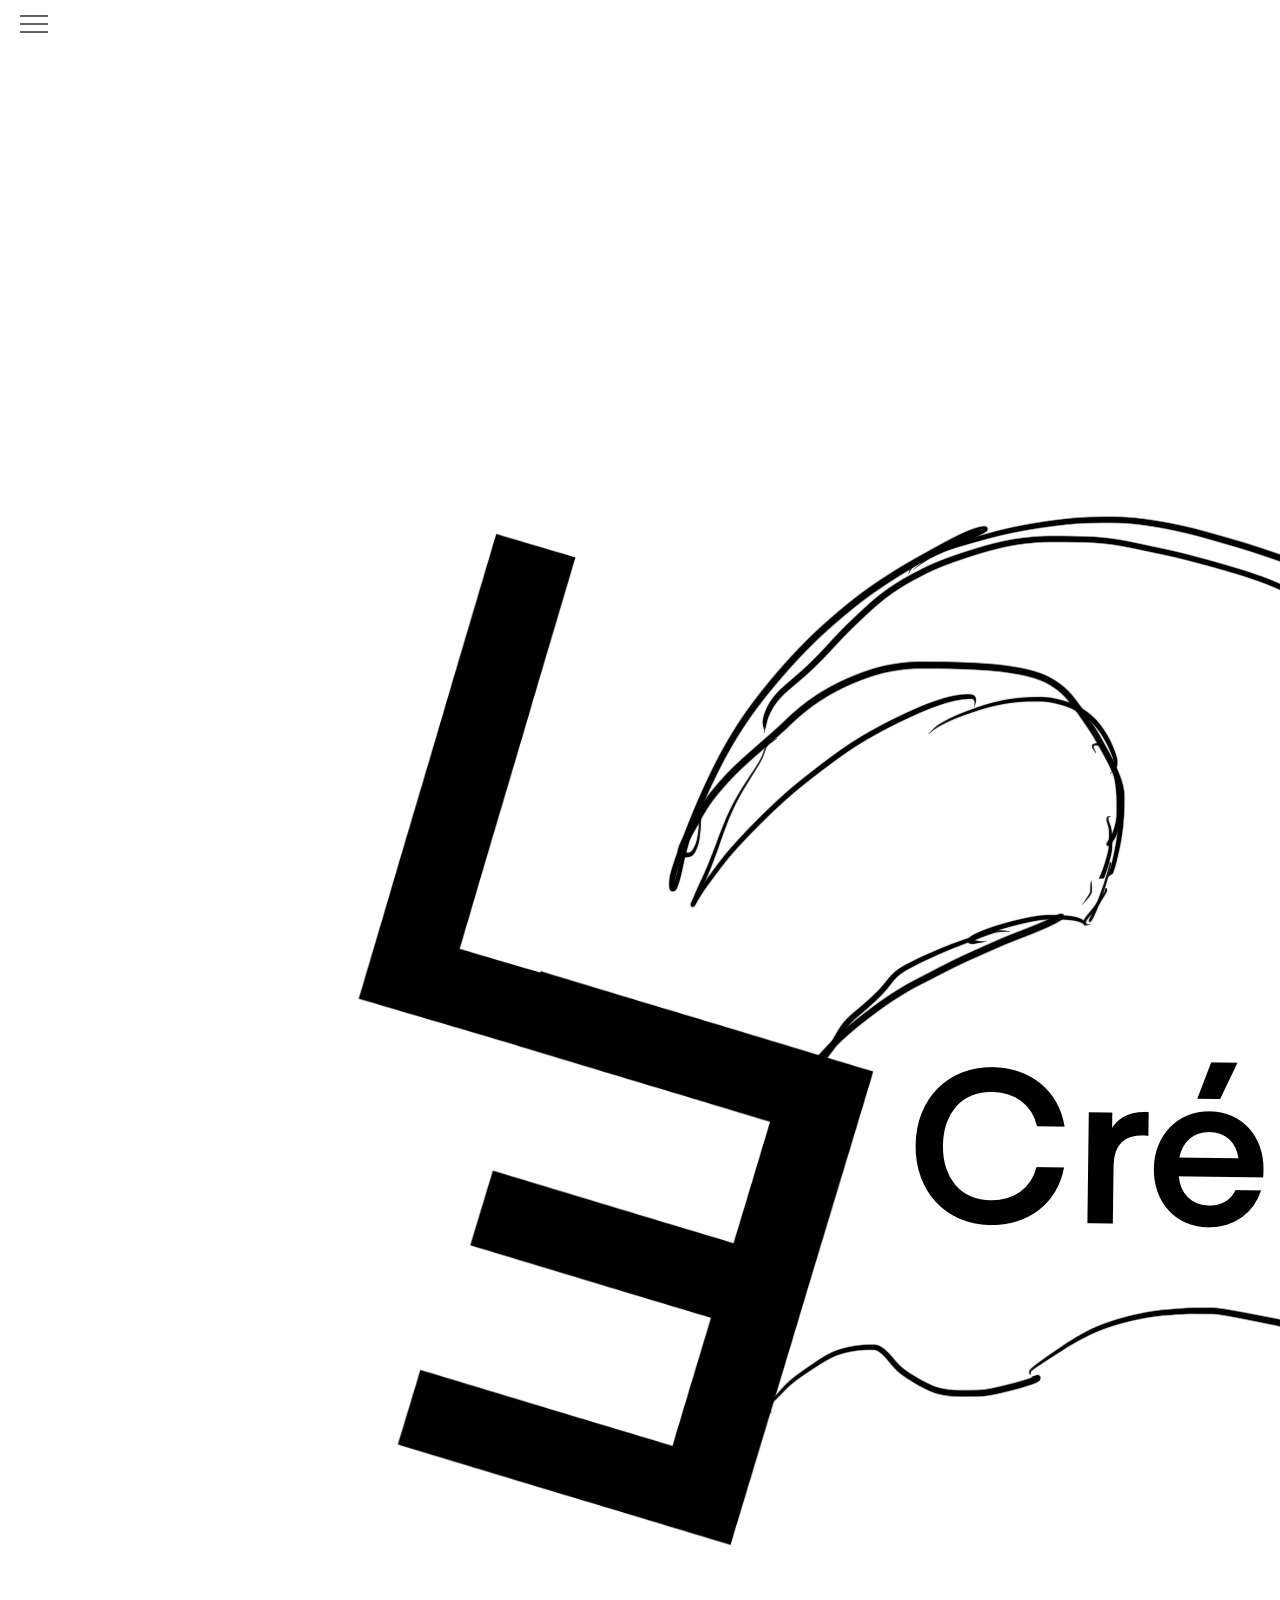
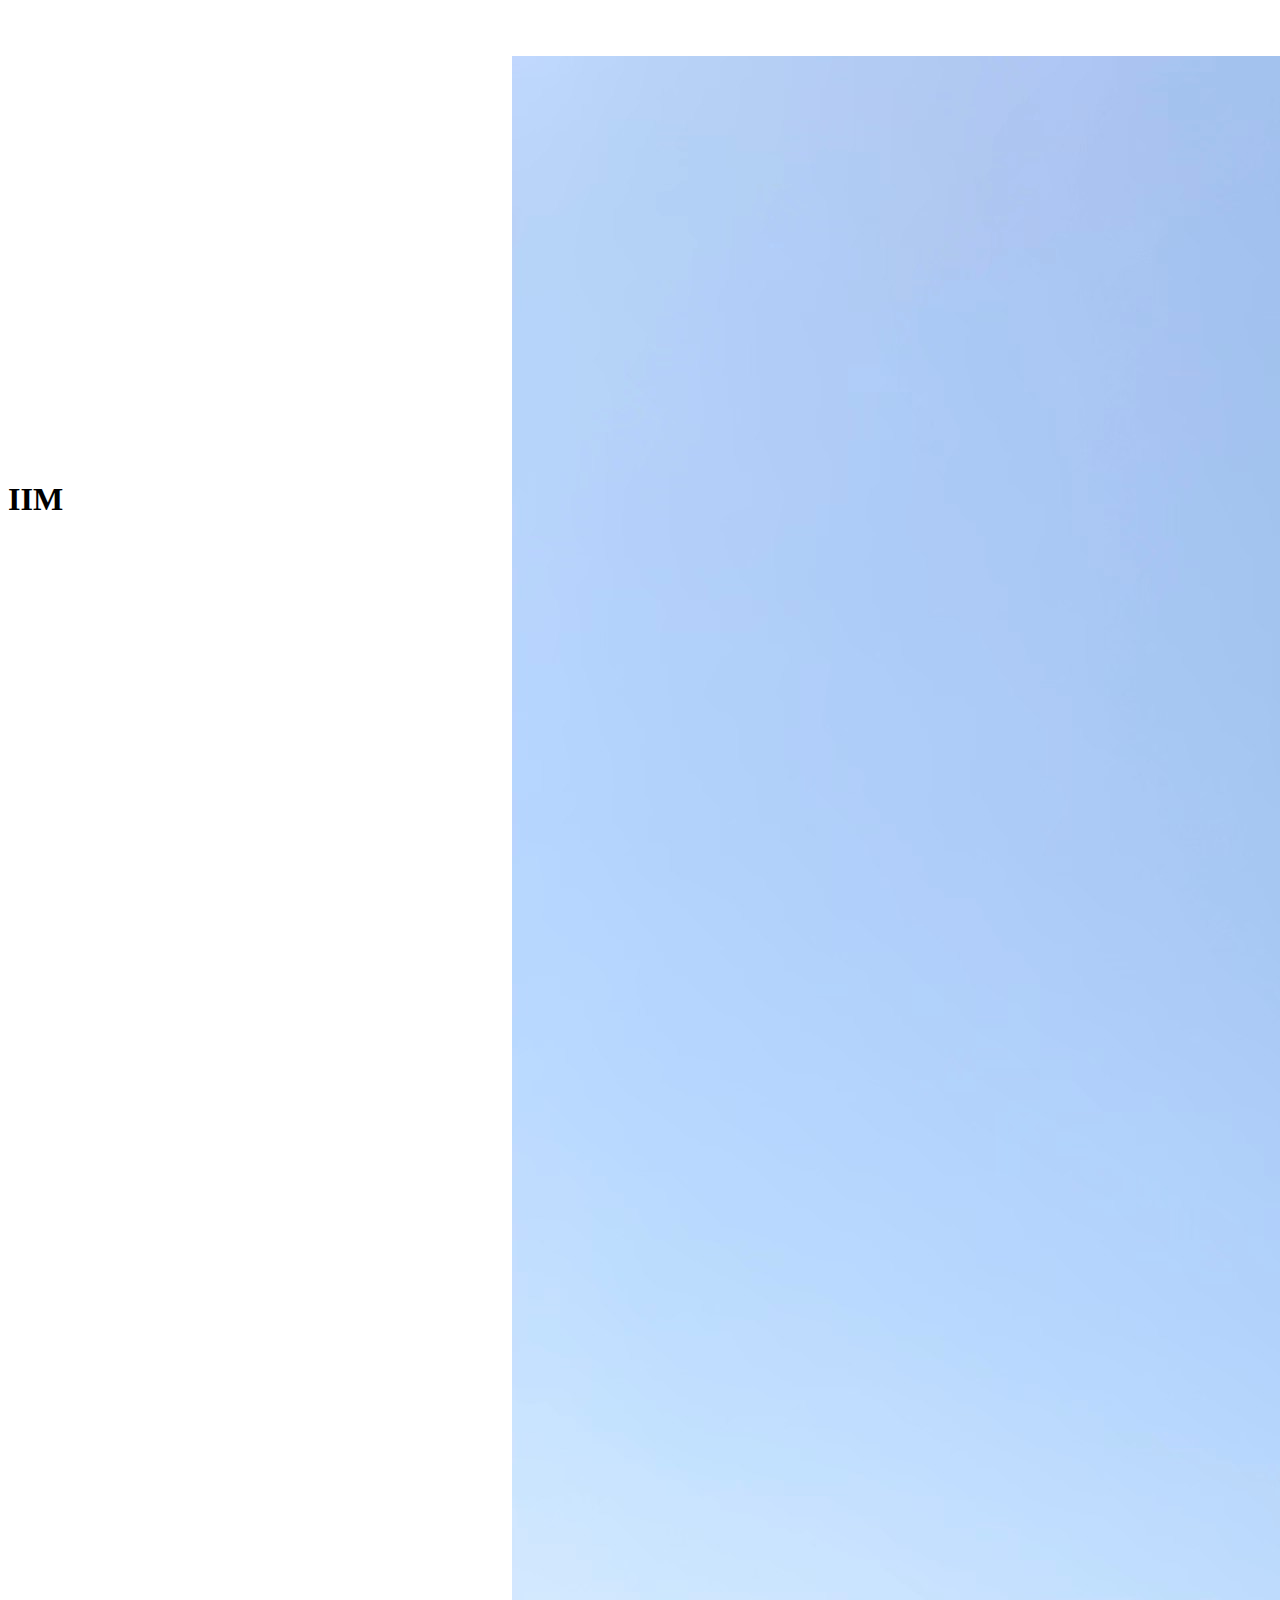
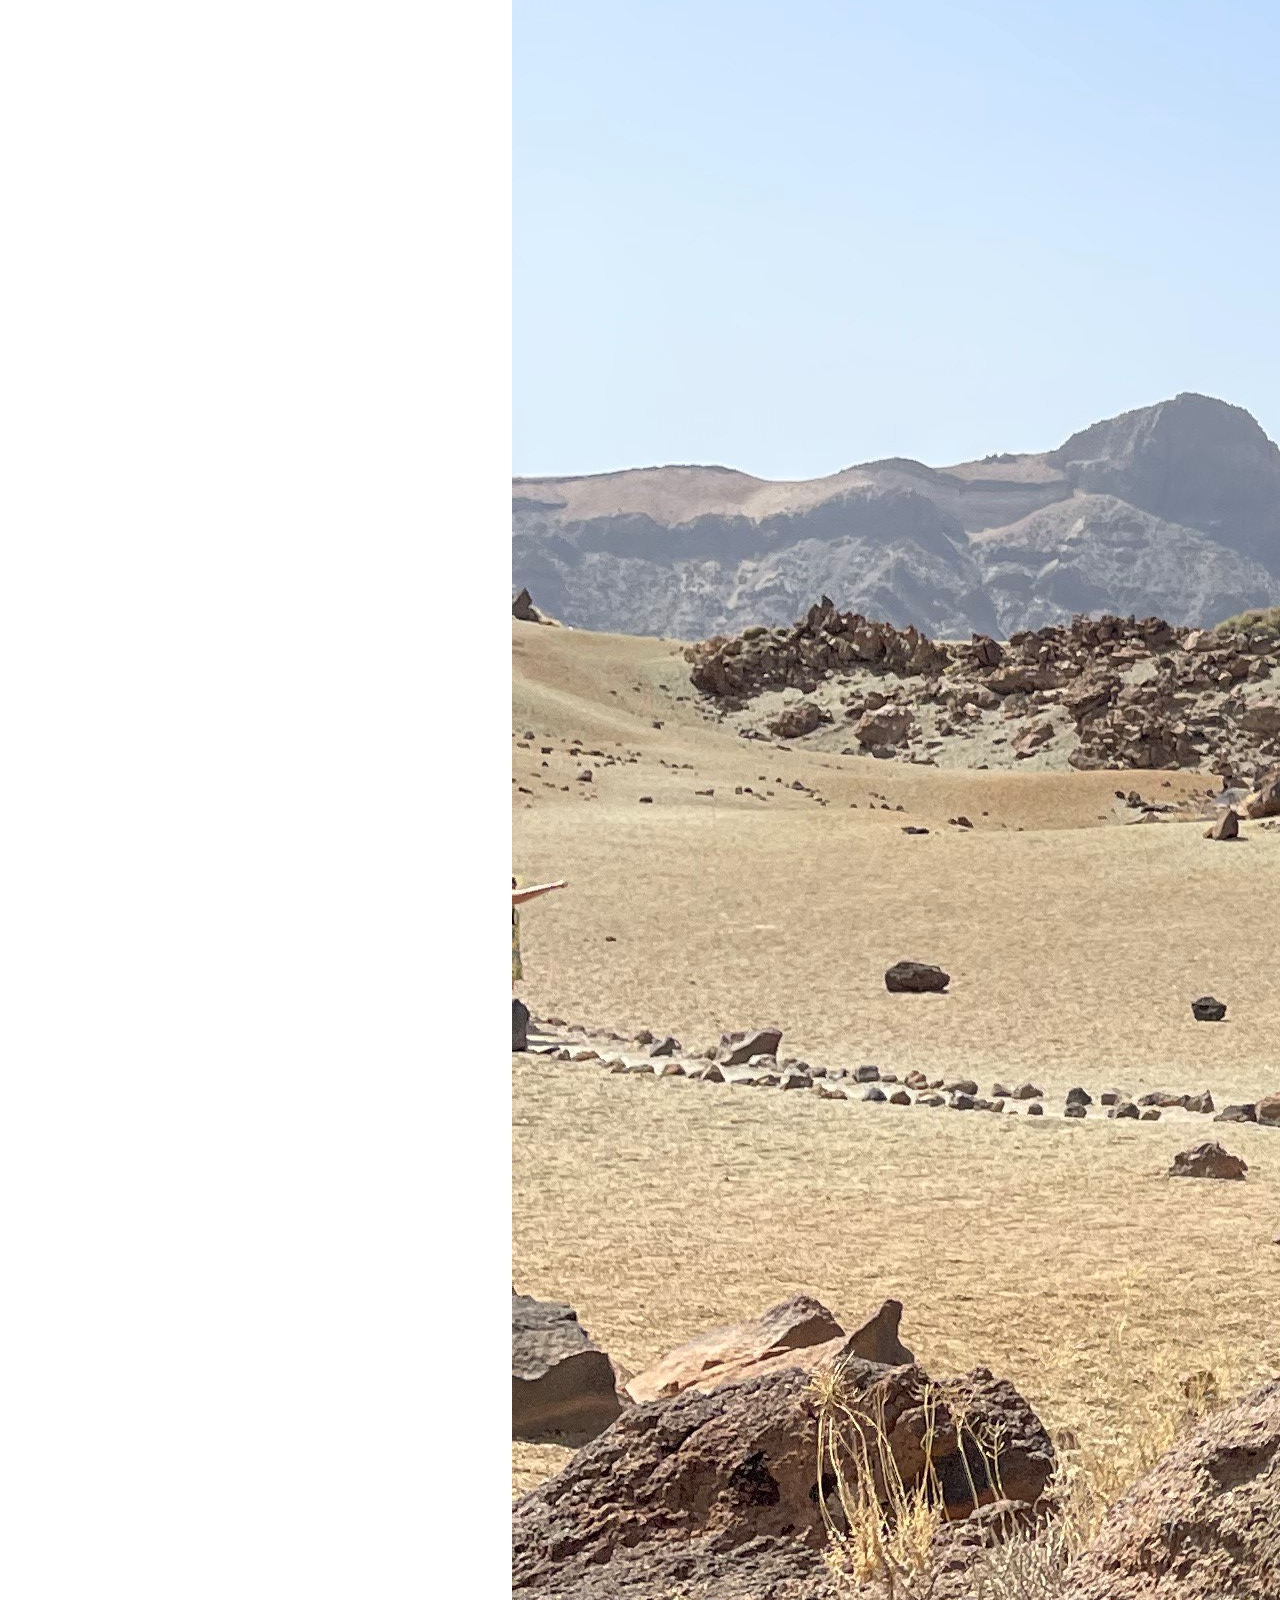
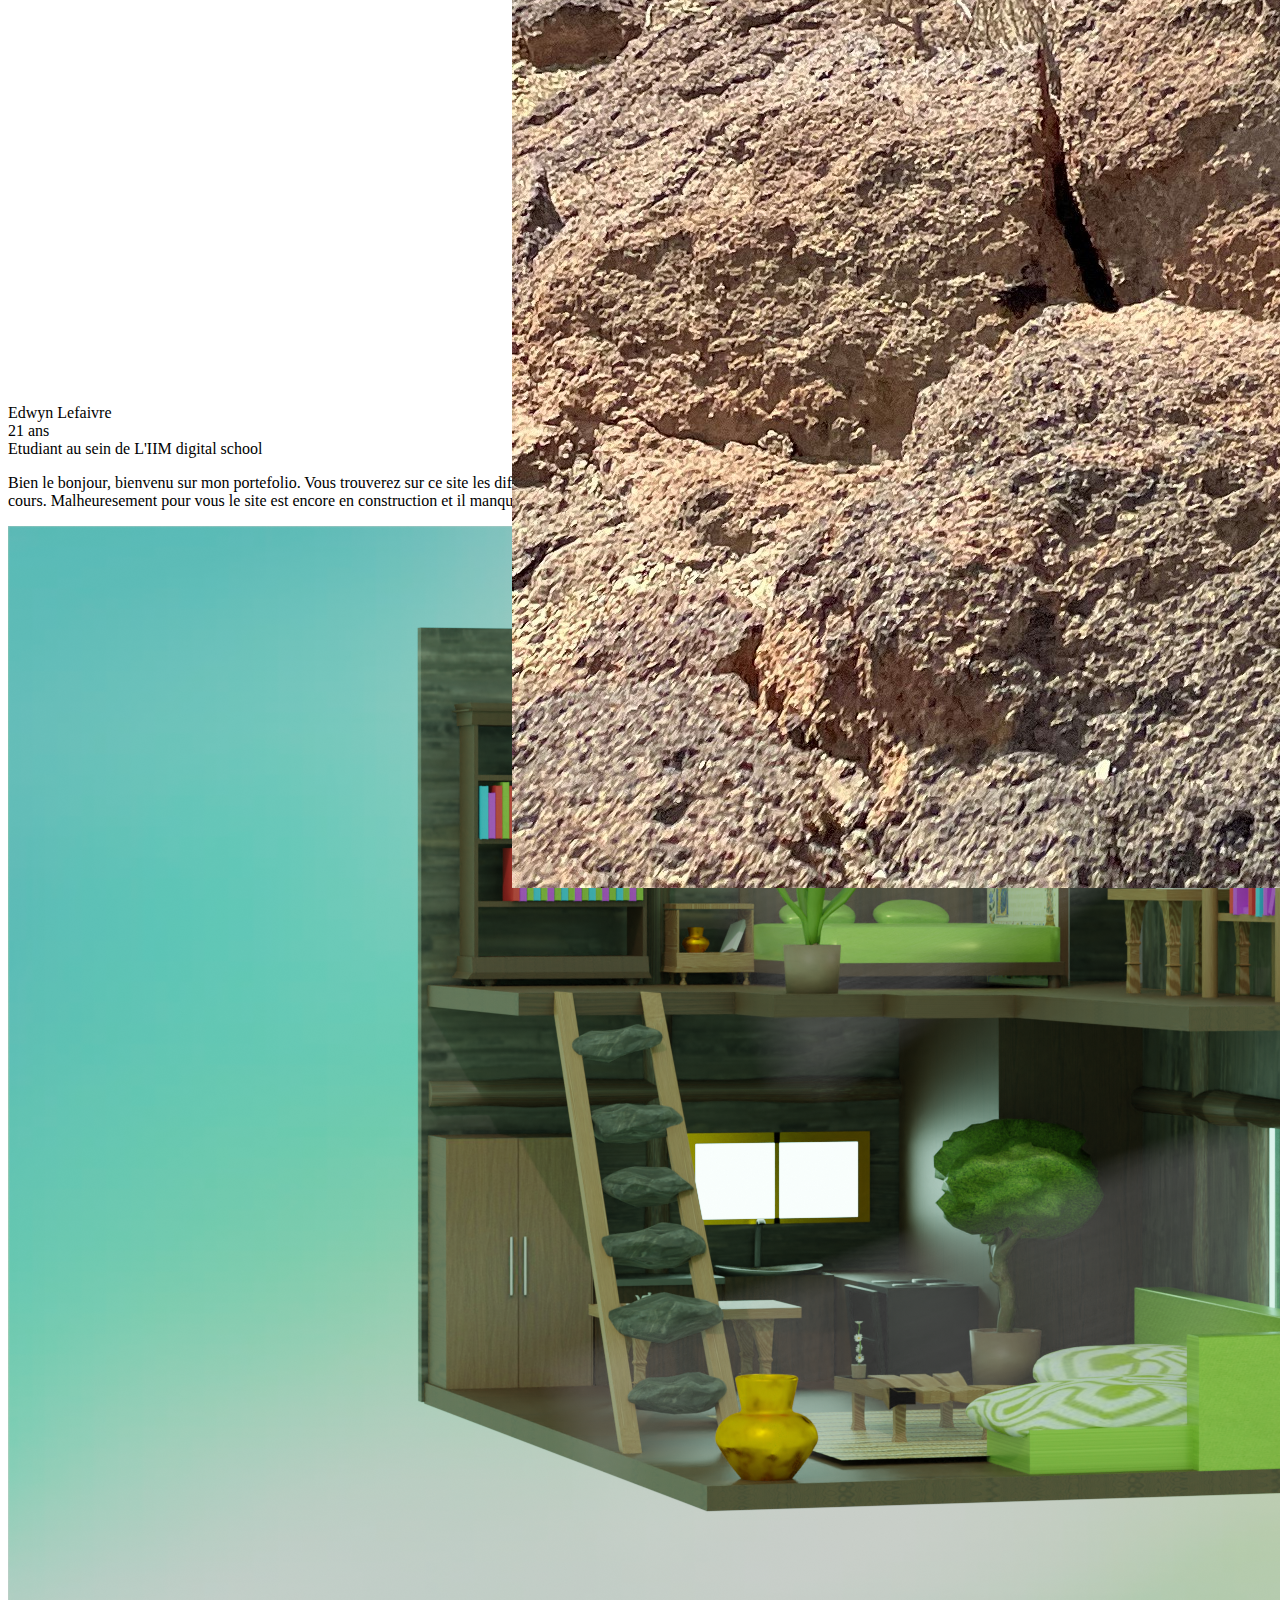
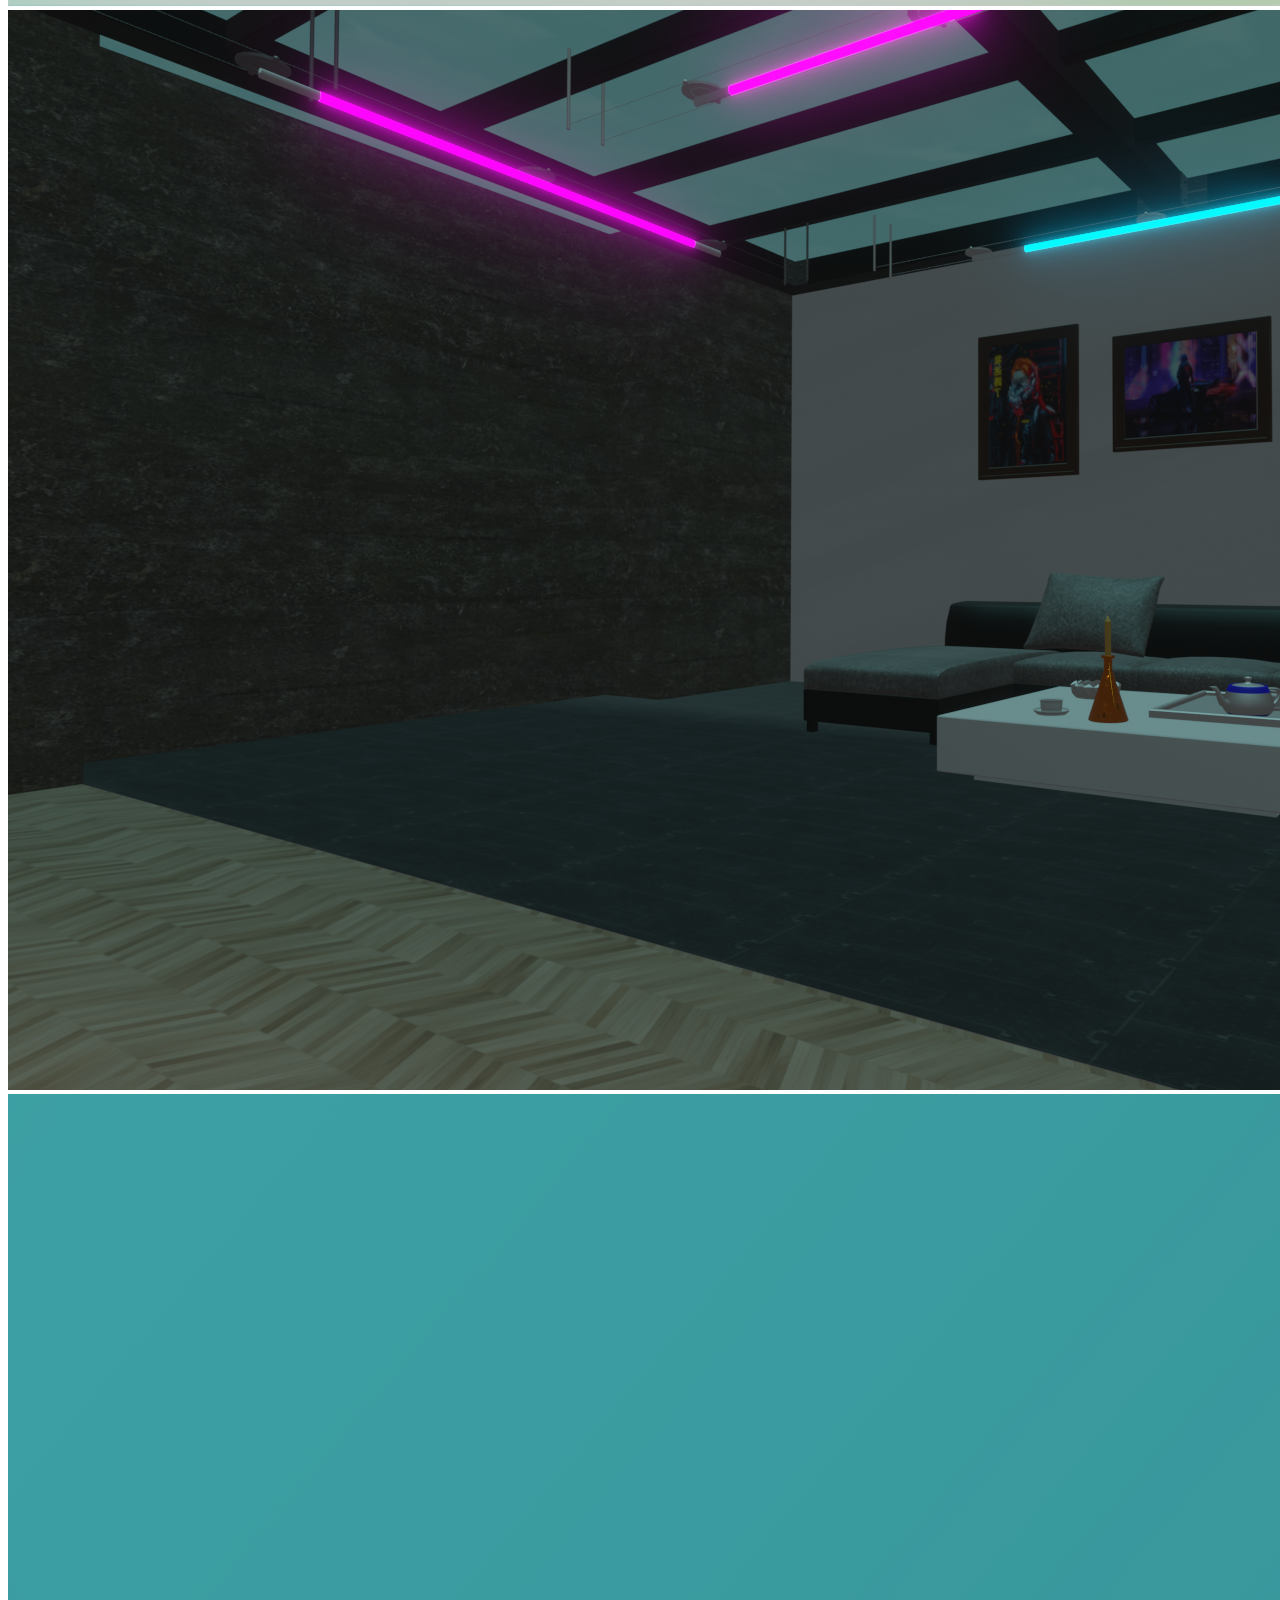
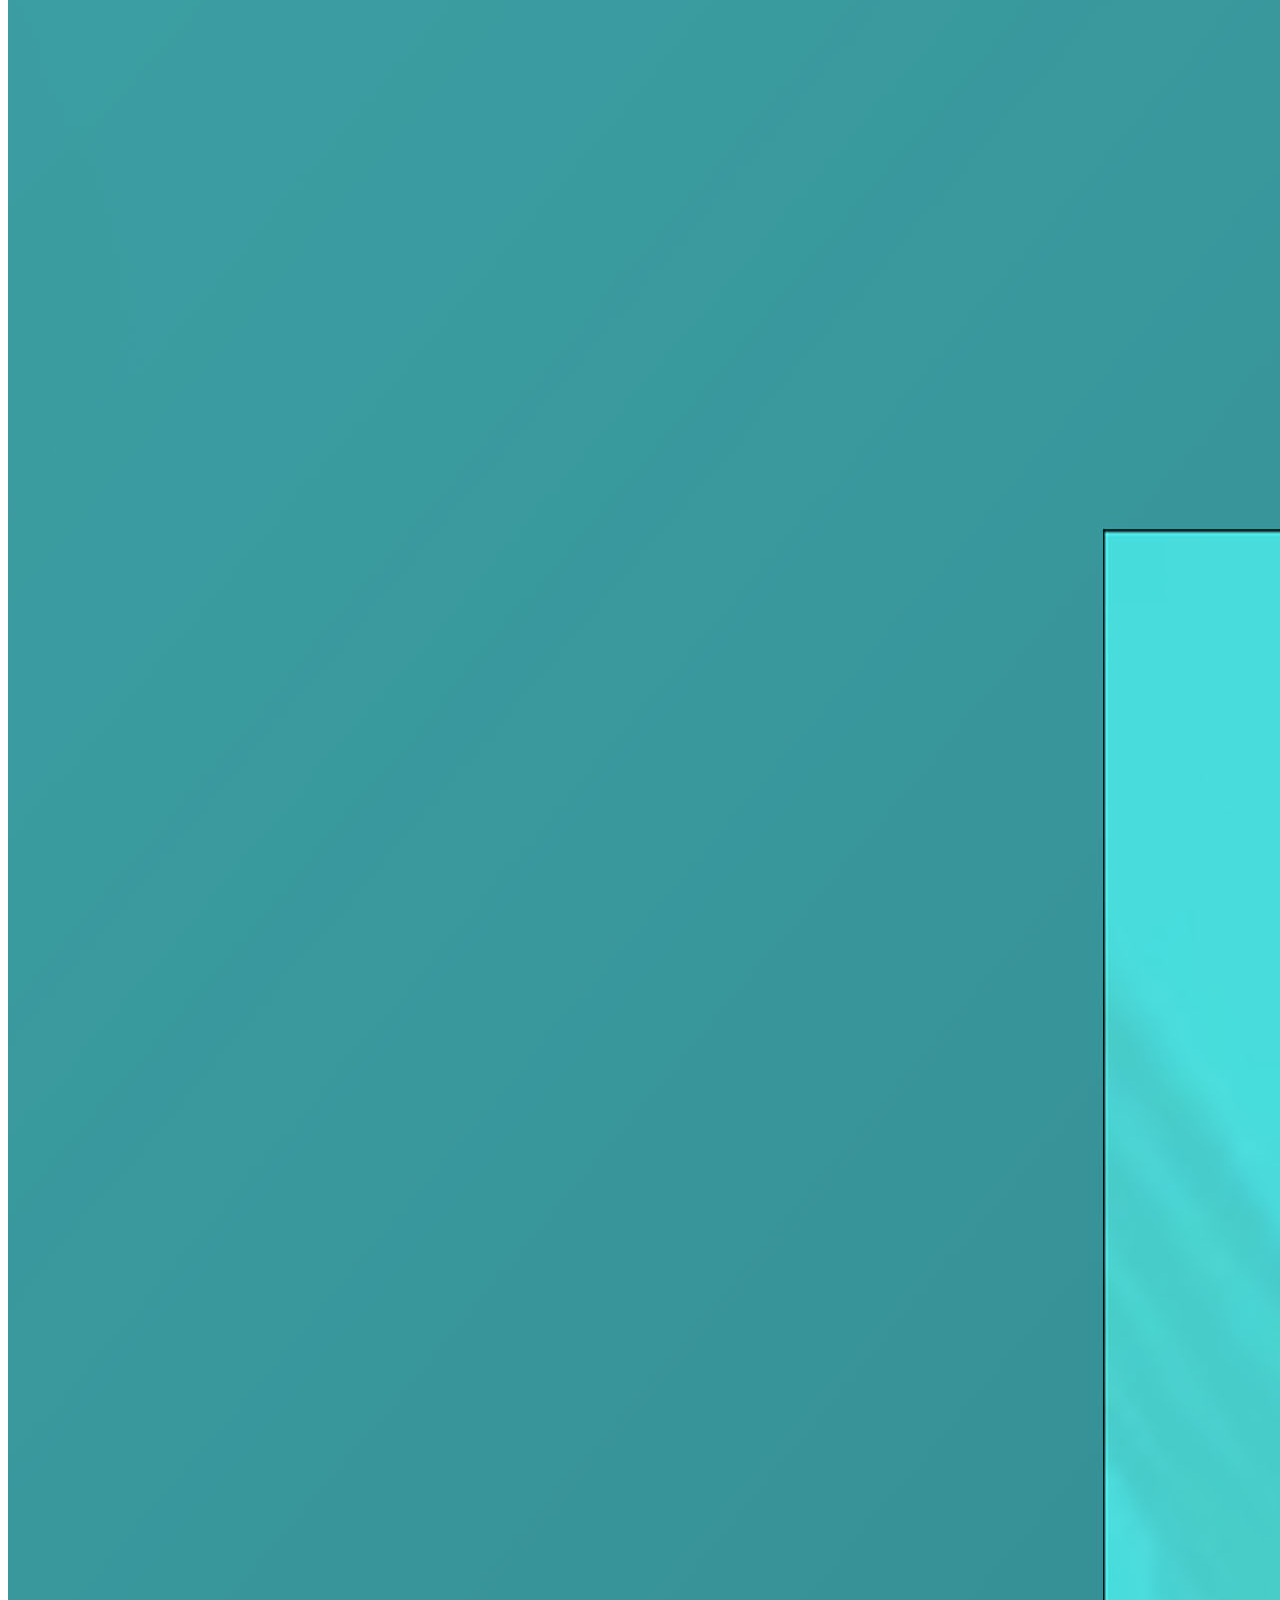
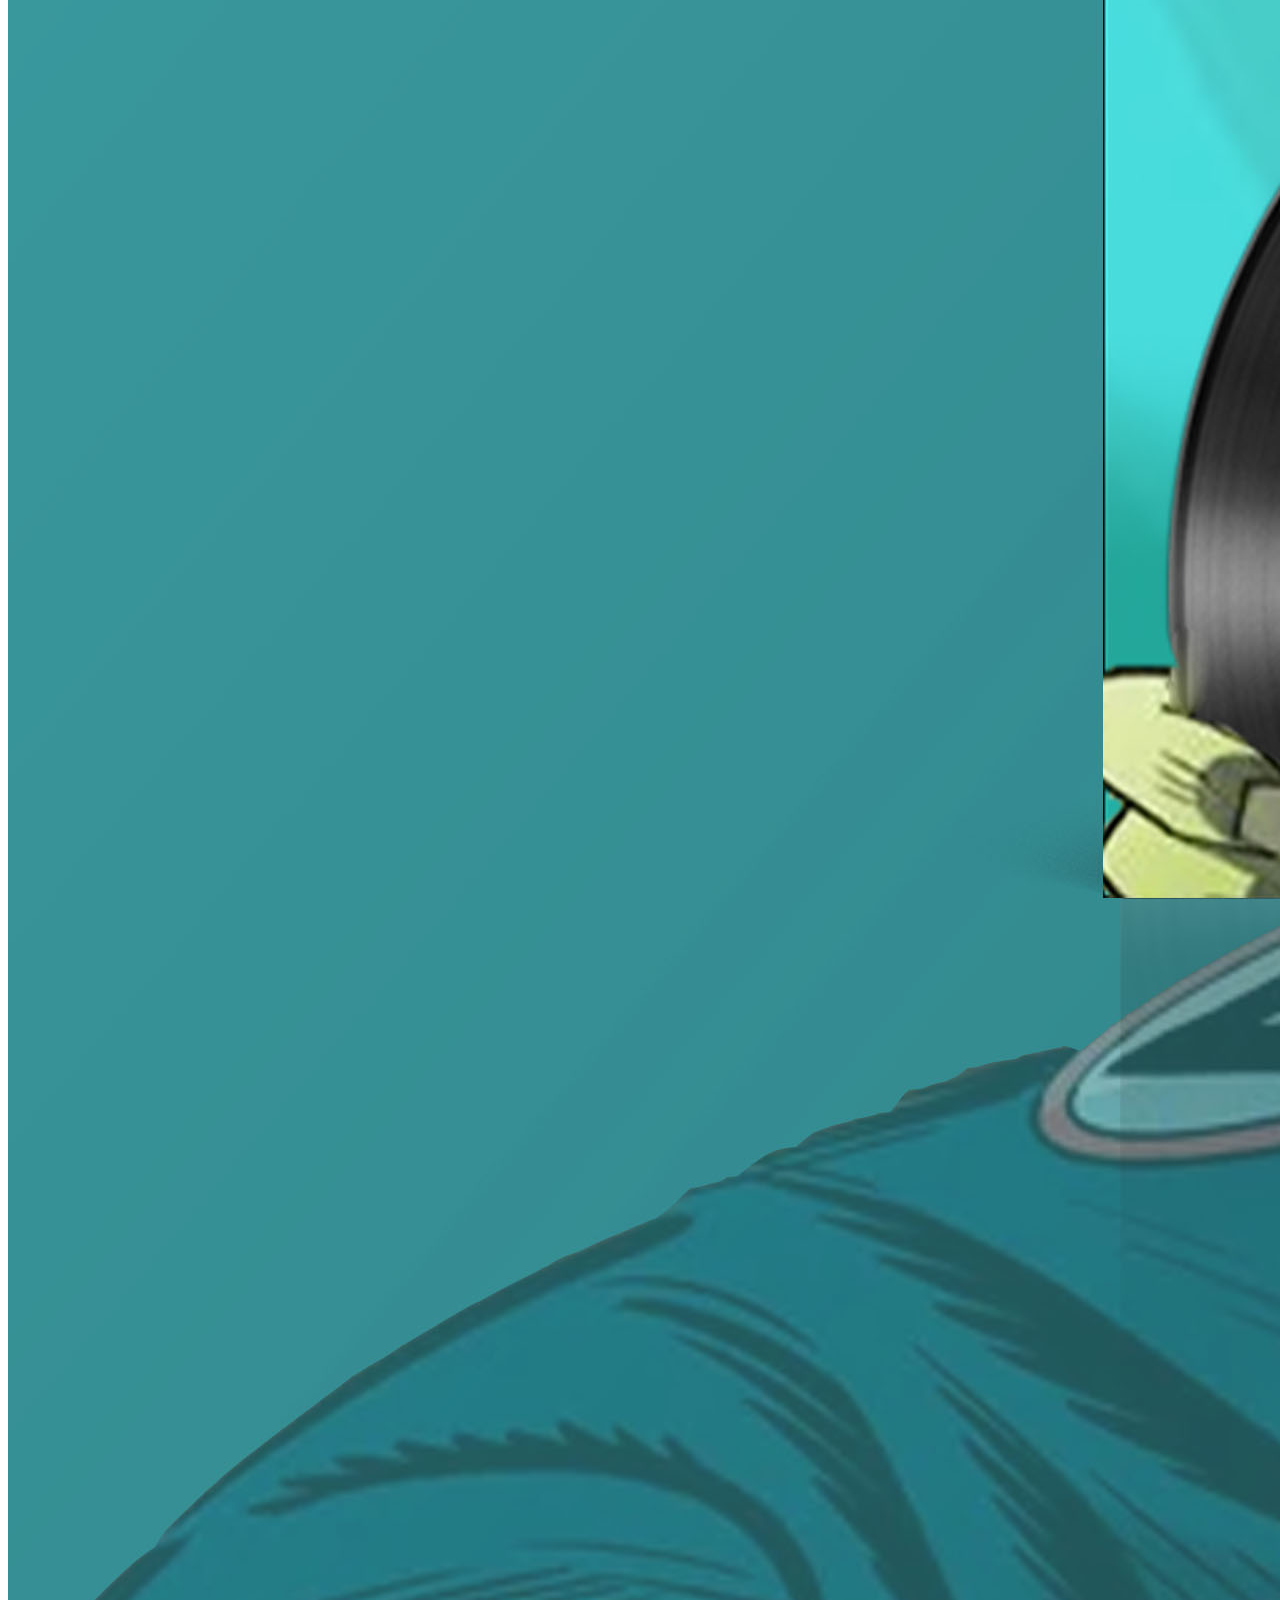
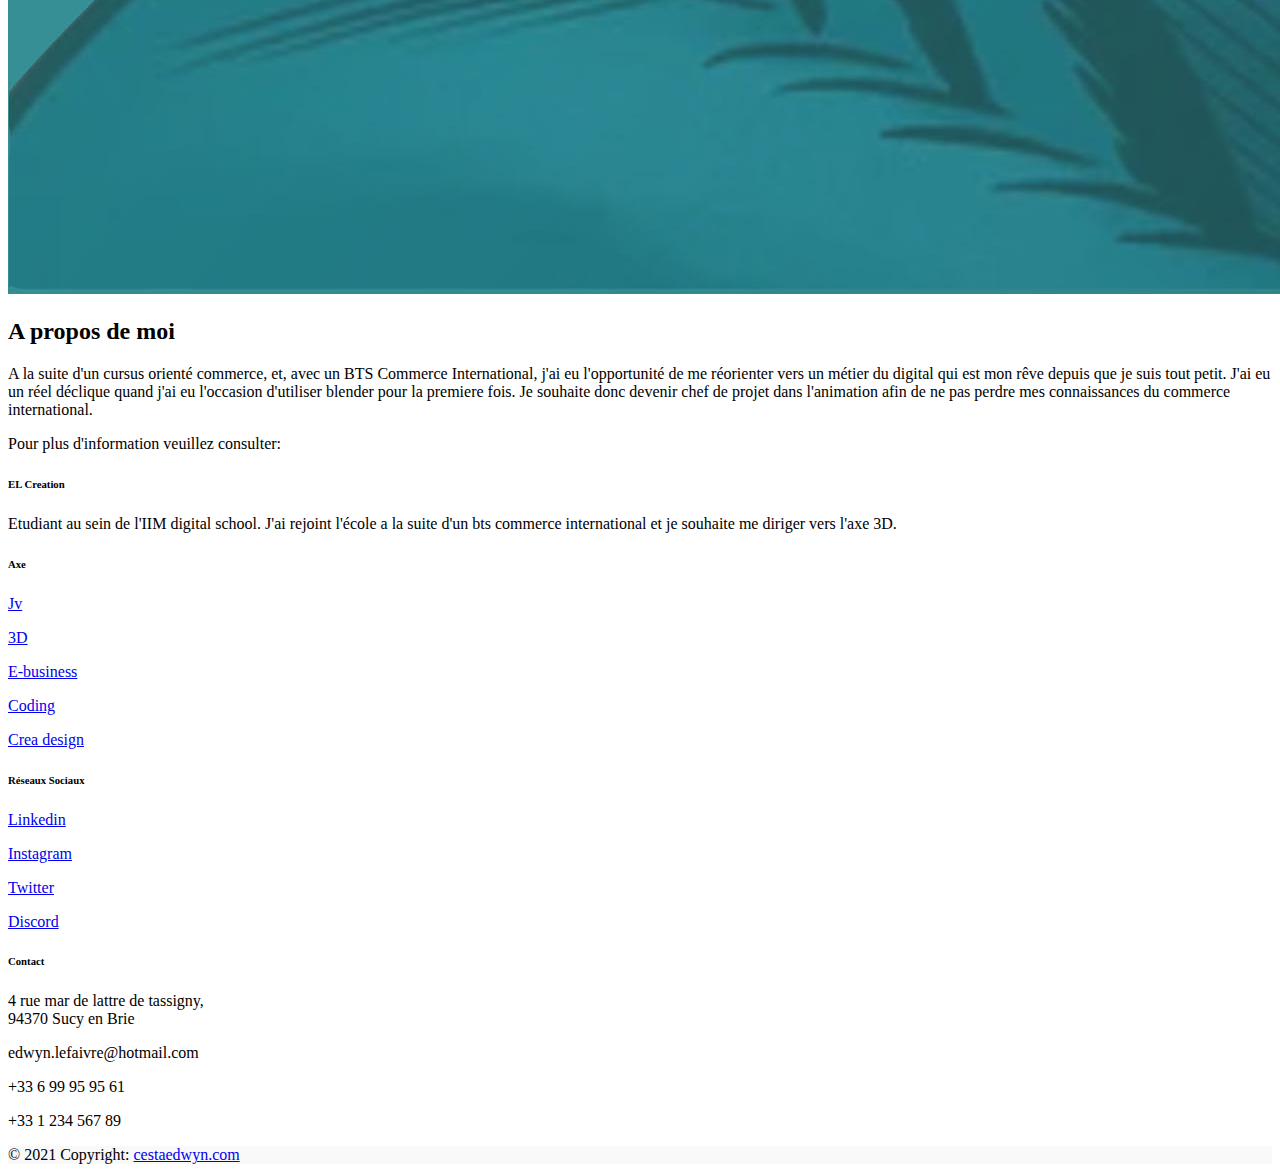
==== index.html @ ac15bb0b "Add files via upload" ====
<!DOCTYPE html>
<html lang="fr">
<head>
    <meta charset="UTF-8">
    <meta http-equiv="X-UA-Compatible" content="IE=edge">
    <meta name="viewport" content="width=device-width, initial-scale=1.0">
    <title>Acceuil</title>
    <!-- CSS only -->
    <link href="https://cdn.jsdelivr.net/npm/bootstrap@5.2.2/dist/css/bootstrap.min.css" rel="stylesheet" integrity="sha384-Zenh87qX5JnK2Jl0vWa8Ck2rdkQ2Bzep5IDxbcnCeuOxjzrPF/et3URy9Bv1WTRi" crossorigin="anonymous">
    <link rel="stylesheet" href="style.css">

</head>
<body>
    <header class="entete">
        <img src="Component/image/logoentreprise.png" alt="" id="logoentreprise">
        <h1 class="maintitle"> IIM </h1>
    </header>
    <main>
      <input id="menu__toggle" type="checkbox" />
      <label class="menu__btn" for="menu__toggle">
        <span></span>
      </label>

     <ul class="menu__box">
        <li><a class="menu__item" href="index.html">Acceuil</a></li>
        <li><a class="menu__item" href="AxeJV.html">Jv</a></li>
        <li><a class="menu__item" href="Axe3D.html">3D</a></li>
        <li><a class="menu__item" href="Axee-business.html">E-business</a></li>
        <li><a class="menu__item" href="axecdi.html">Coding digital inovation</a></li>
        <li><a class="menu__item" href="AxeCD.html">Crea design</a></li>
      </ul>
  
          <nav class="presentation">
            <img src="Component/image/photoprofile.jpg" alt="" style="transform: rotate(90deg);" id="photodeprofil">
            <p class="paratype1">Edwyn Lefaivre <br> 21 ans <br> Etudiant au sein de L'IIM digital school </p>
        </nav>
        <nav>
          <p class="presentationunn">Bien le bonjour, bienvenu sur mon portefolio. Vous trouverez sur ce site les différents projets que j'ai pu effectuer qu'il soit directement en lien avec ma formation ou encore des projets personnel en cours. Malheuresement pour vous le site est encore en construction et il manque problablement les liens pour les axes... </p>
        </nav>

        <nav class="carrousel">
          <div id="carouselExampleSlidesOnly" class="carousel slide" data-bs-ride="carousel">
            <div class="carousel-inner">
              <div class="carousel-item active">
                <img src="Component/image/dioramafini.png" class="d-block w-100" alt="">
              </div>
              <div class="carousel-item">
                <img src="Component/image/Architecturefinito3.png" class="d-block w-100" alt="">
              </div>
              <div class="carousel-item">
                <img src="Component/image/VinylRecordGorillaz.jpg" class="d-block w-100" alt="">
              </div>
            </div>
          </div>
        </nav>
        <h2>A propos de moi</h2>
        <nav>
          <p class="presentationun"> A la suite d'un cursus orienté commerce, et, avec un BTS Commerce International, j'ai eu l'opportunité de me réorienter vers un métier du digital qui est mon rêve depuis que je suis tout petit. J'ai eu un réel déclique quand j'ai eu l'occasion d'utiliser blender pour la premiere fois. Je souhaite donc devenir chef de projet dans l'animation afin de ne pas perdre mes connaissances du commerce international. </p>
        </nav>
    </main>

<footer>
  <section class="d-flex justify-content-center justify-content-lg-between p-4 border-bottom">
    <!-- Left -->
    <div class="me-5 d-none d-lg-block">
      <span>Pour plus d'information veuillez consulter:</span>
    </div>
    <!-- Left -->

    <!-- Right -->
    <div>
      <a href="#" class="me-4 link-secondary">
        <i class="fab fa-facebook-f"></i>
      </a>
      <a href="#" class="me-4 link-secondary">
        <i class="fab fa-twitter"></i>
      </a>
      <a href="#" class="me-4 link-secondary">
        <i class="fab fa-google"></i>
      </a>
      <a href="#" class="me-4 link-secondary">
        <i class="fab fa-instagram"></i>
      </a>
      <a href="#" class="me-4 link-secondary">
        <i class="fab fa-linkedin"></i>
      </a>
      <a href="#" class="me-4 link-secondary">
        <i class="fab fa-github"></i>
      </a>
    </div>
    <!-- Right -->
  </section>
  <!-- Section: Social media -->

  <!-- Section: Links  -->
  <section>
    <div class="container text-center text-md-start mt-5">
      <!-- Grid row -->
      <div class="row mt-3">
        <!-- Grid column -->
        <div class="col-md-3 col-lg-4 col-xl-3 mx-auto mb-4">
          <!-- Content -->
          <h6 class="text-uppercase fw-bold mb-4">
            <i class="fas fa-gem me-3 text-secondary"></i>EL Creation</h6>
          <p>
            Etudiant au sein de l'IIM digital school. J'ai rejoint l'école a la suite d'un bts commerce international et je souhaite me diriger vers l'axe 3D.
          </p>
        </div>
        <!-- Grid column -->

        <!-- Grid column -->
        <div class="col-md-2 col-lg-2 col-xl-2 mx-auto mb-4">
          <!-- Links -->
          <h6 class="text-uppercase fw-bold mb-4">
            Axe
          </h6>
          <p>
            <a href="AxeJV.html" class="text-reset">Jv</a>
          </p>
          <p>
            <a href="Axe3D.html" class="text-reset">3D</a>
          </p>
          <p>
            <a href="Axee-business.html" class="text-reset">E-business</a>
          </p>
          <p>
            <a href="axecdi.html" class="text-reset">Coding </a>
          </p>
          <p>
            <a href="AxeCD.html" class="text-reset">Crea design</a>
          </p>
        </div>
        <!-- Grid column -->

        <!-- Grid column -->
        <div class="col-md-3 col-lg-2 col-xl-2 mx-auto mb-4">
          <!-- Links -->
          <h6 class="text-uppercase fw-bold mb-4">
          Réseaux Sociaux
          </h6>
          <p>
            <a href="#!" class="text-reset">Linkedin</a>
          </p>
          <p>
            <a href="#!" class="text-reset">Instagram</a>
          </p>
          <p>
            <a href="#!" class="text-reset">Twitter</a>
          </p>
          <p>
            <a href="#!" class="text-reset">Discord</a>
          </p>
        </div>
        <!-- Grid column -->

        <!-- Grid column -->
        <div class="col-md-4 col-lg-3 col-xl-3 mx-auto mb-md-0 mb-4">
          <!-- Links -->
          <h6 class="text-uppercase fw-bold mb-4">Contact</h6>
          <p class="adresse"><i class="fas fa-home me-3 text-secondary"></i>4 rue mar de lattre de tassigny,<br>94370 Sucy en Brie</p>
          <p>
            <i class="fas fa-envelope me-3 text-secondary"></i>
            edwyn.lefaivre@hotmail.com
          </p>
          <p><i class="fas fa-phone me-3 text-secondary"></i> +33 6 99 95 95 61</p>
          <p><i class="fas fa-print me-3 text-secondary"></i> +33 1 234 567 89</p>
        </div>
        <!-- Grid column -->
      </div>
      <!-- Grid row -->
    </div>
  </section>
  <!-- Section: Links  -->

  <!-- Copyright -->
  <div class="text-center p-4" style="background-color: rgba(0, 0, 0, 0.025);">
    © 2021 Copyright:
    <a class="text-reset fw-bold" href="https://c'estaedwynlefaivrepastouche.com/">cestaedwyn.com</a>
  </div>
</footer>

    <!-- JavaScript Bundle with Popper -->
<script src="https://cdn.jsdelivr.net/npm/bootstrap@5.2.2/dist/js/bootstrap.bundle.min.js" integrity="sha384-OERcA2EqjJCMA+/3y+gxIOqMEjwtxJY7qPCqsdltbNJuaOe923+mo//f6V8Qbsw3" crossorigin="anonymous"></script>
</body>
</html>
---- style.css ----
@import url('Component/Mainpage.css');
@import url('Component/navbar.css');
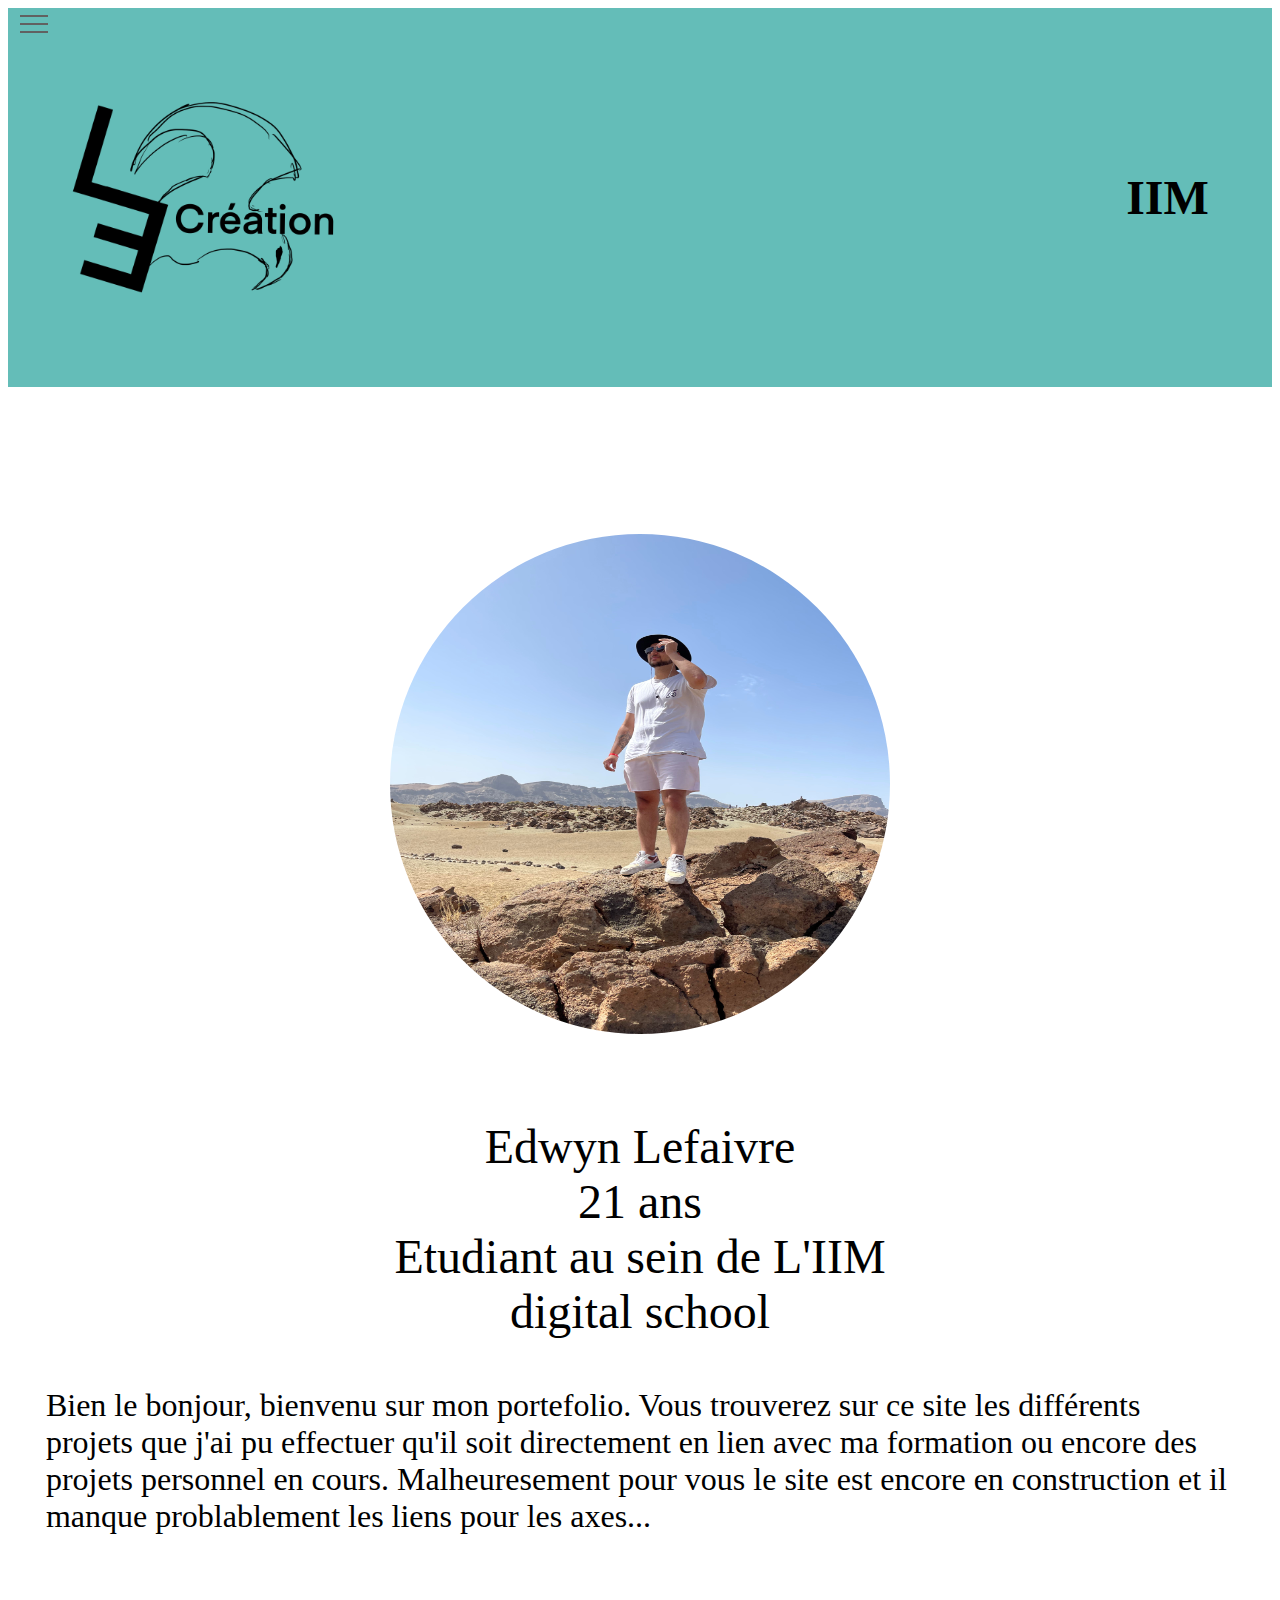
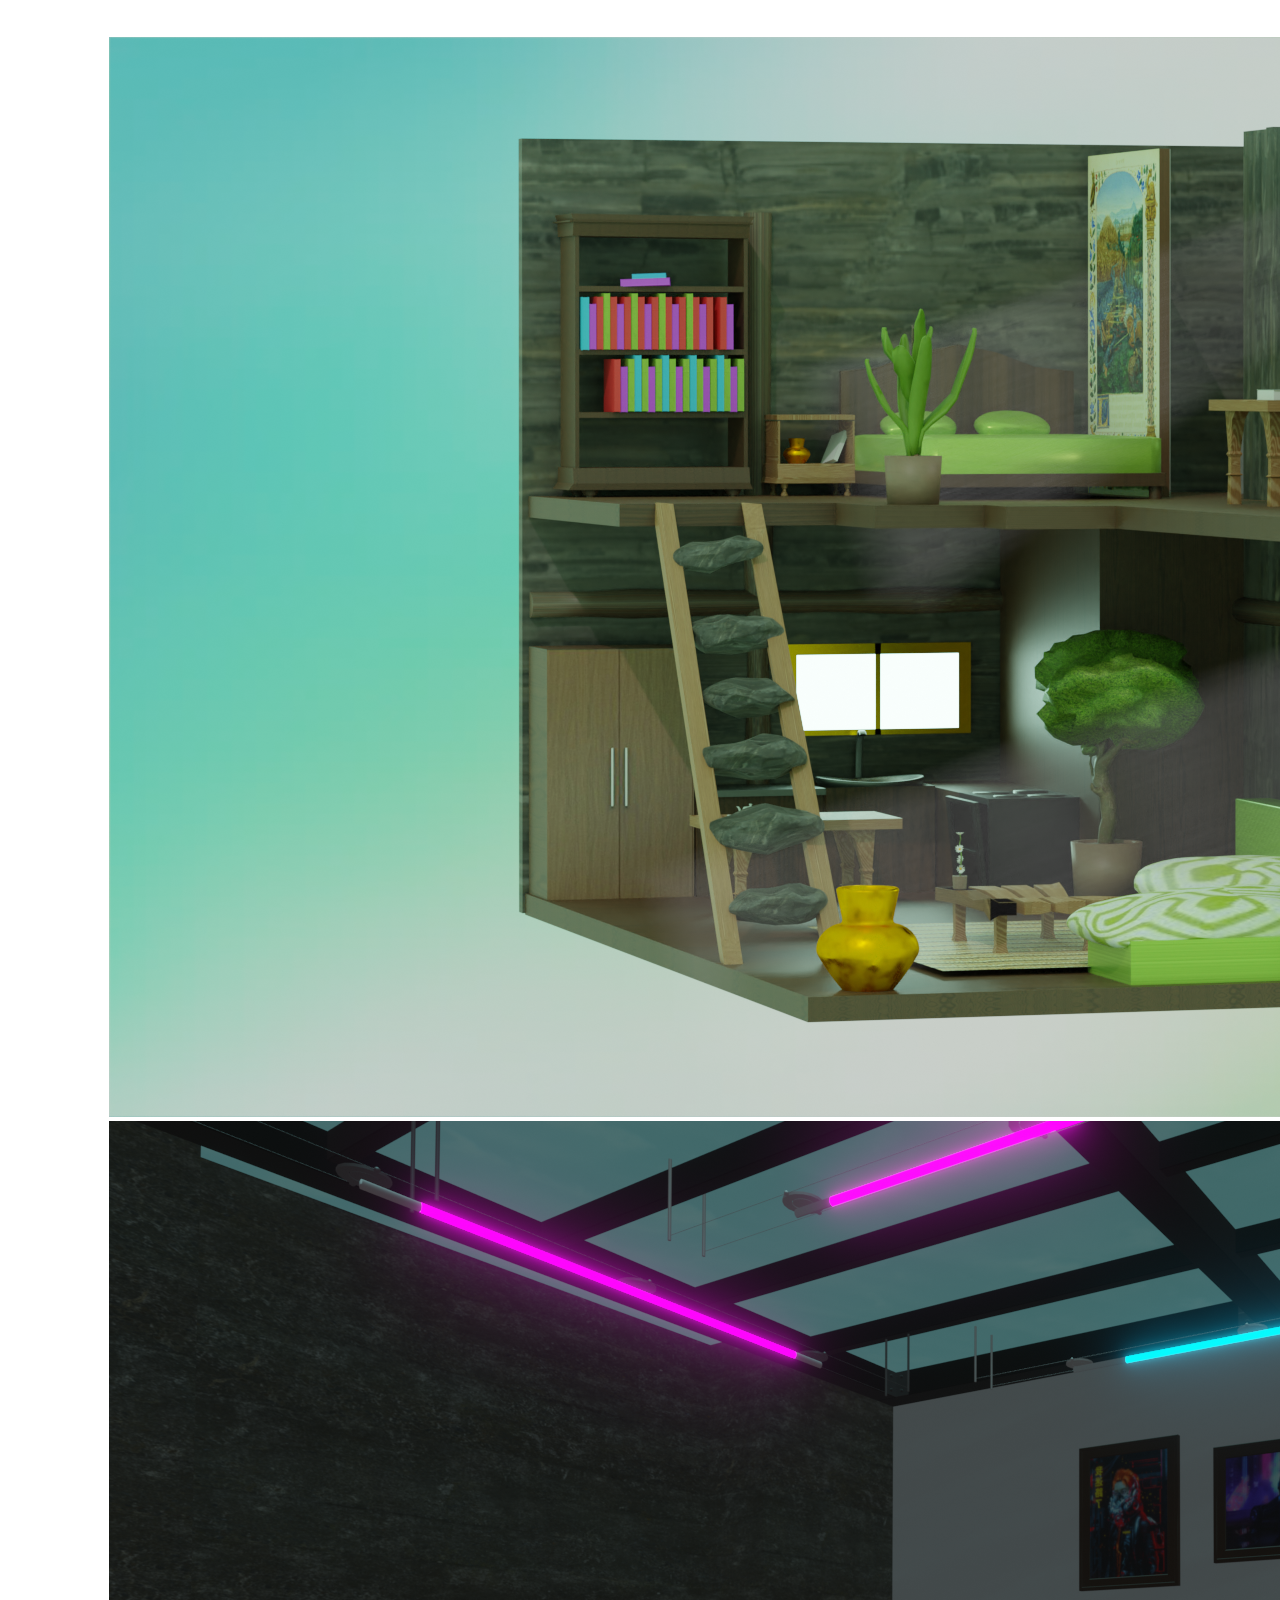
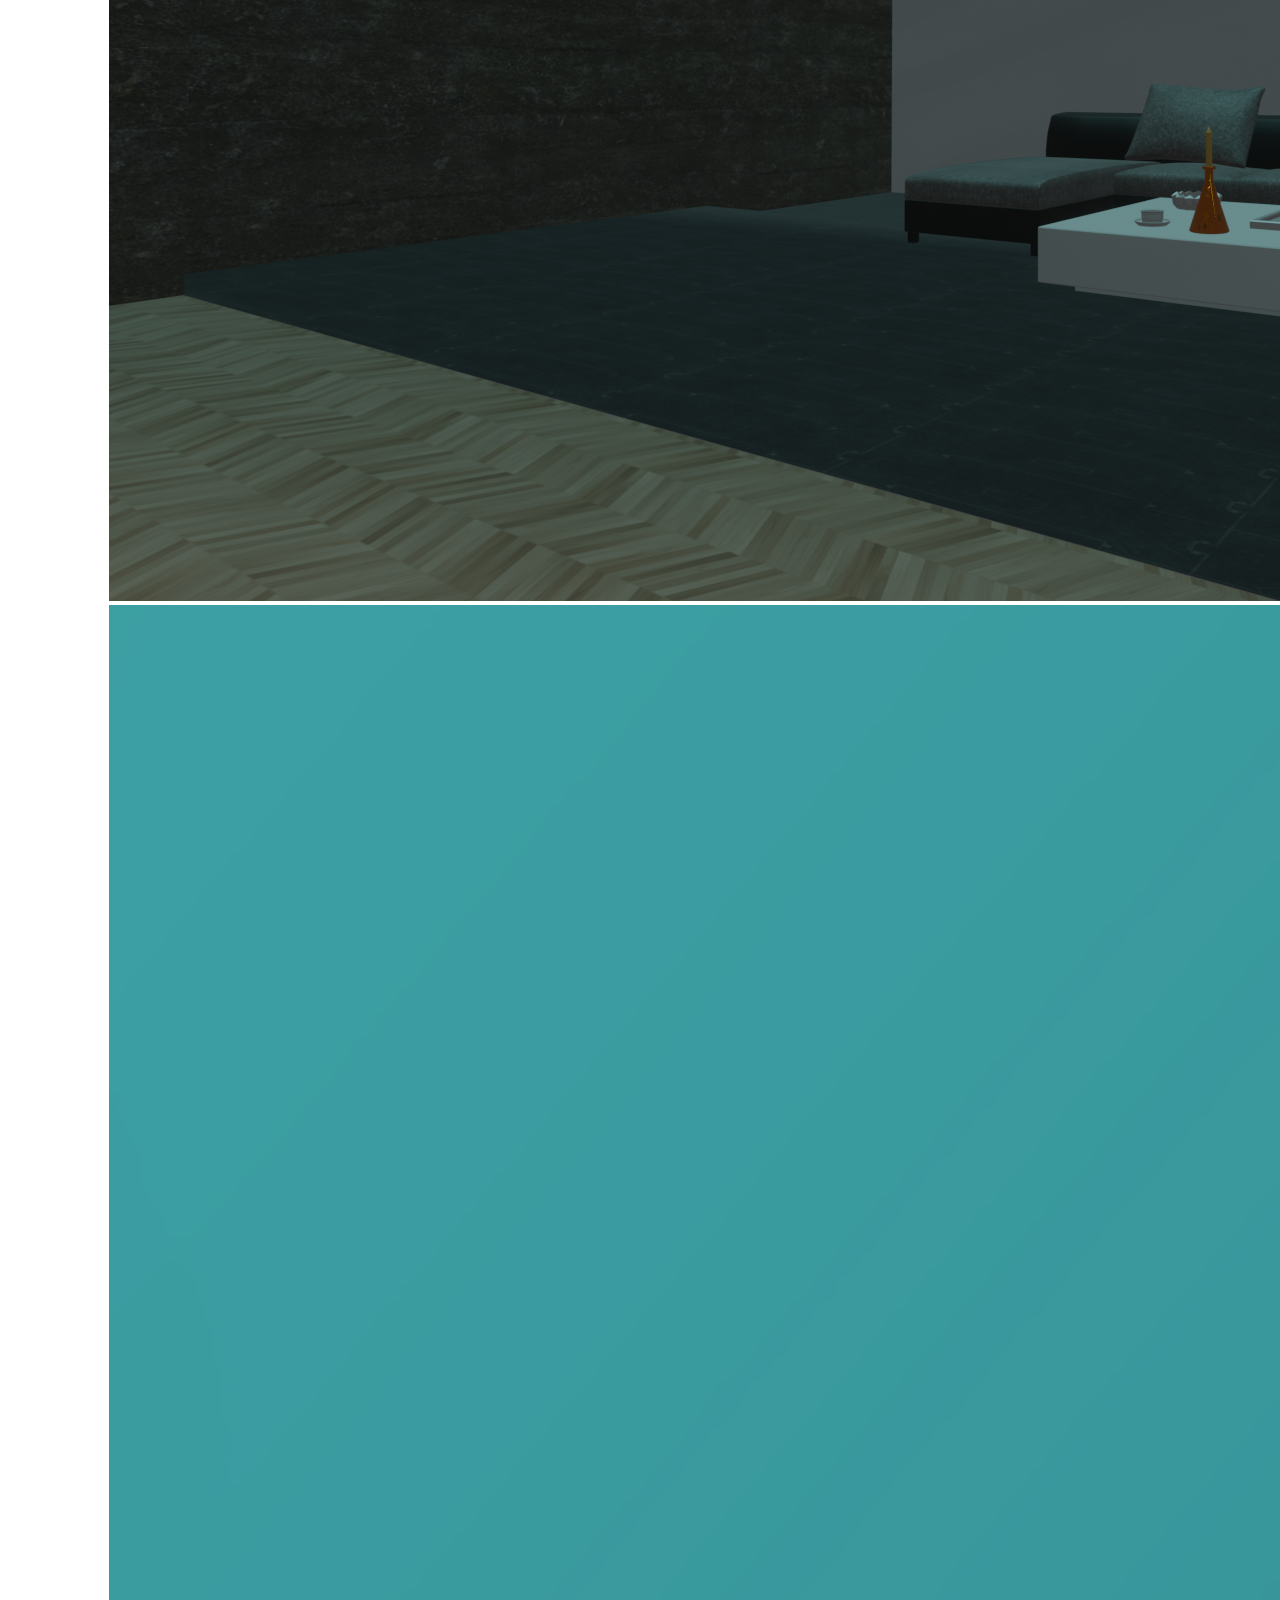
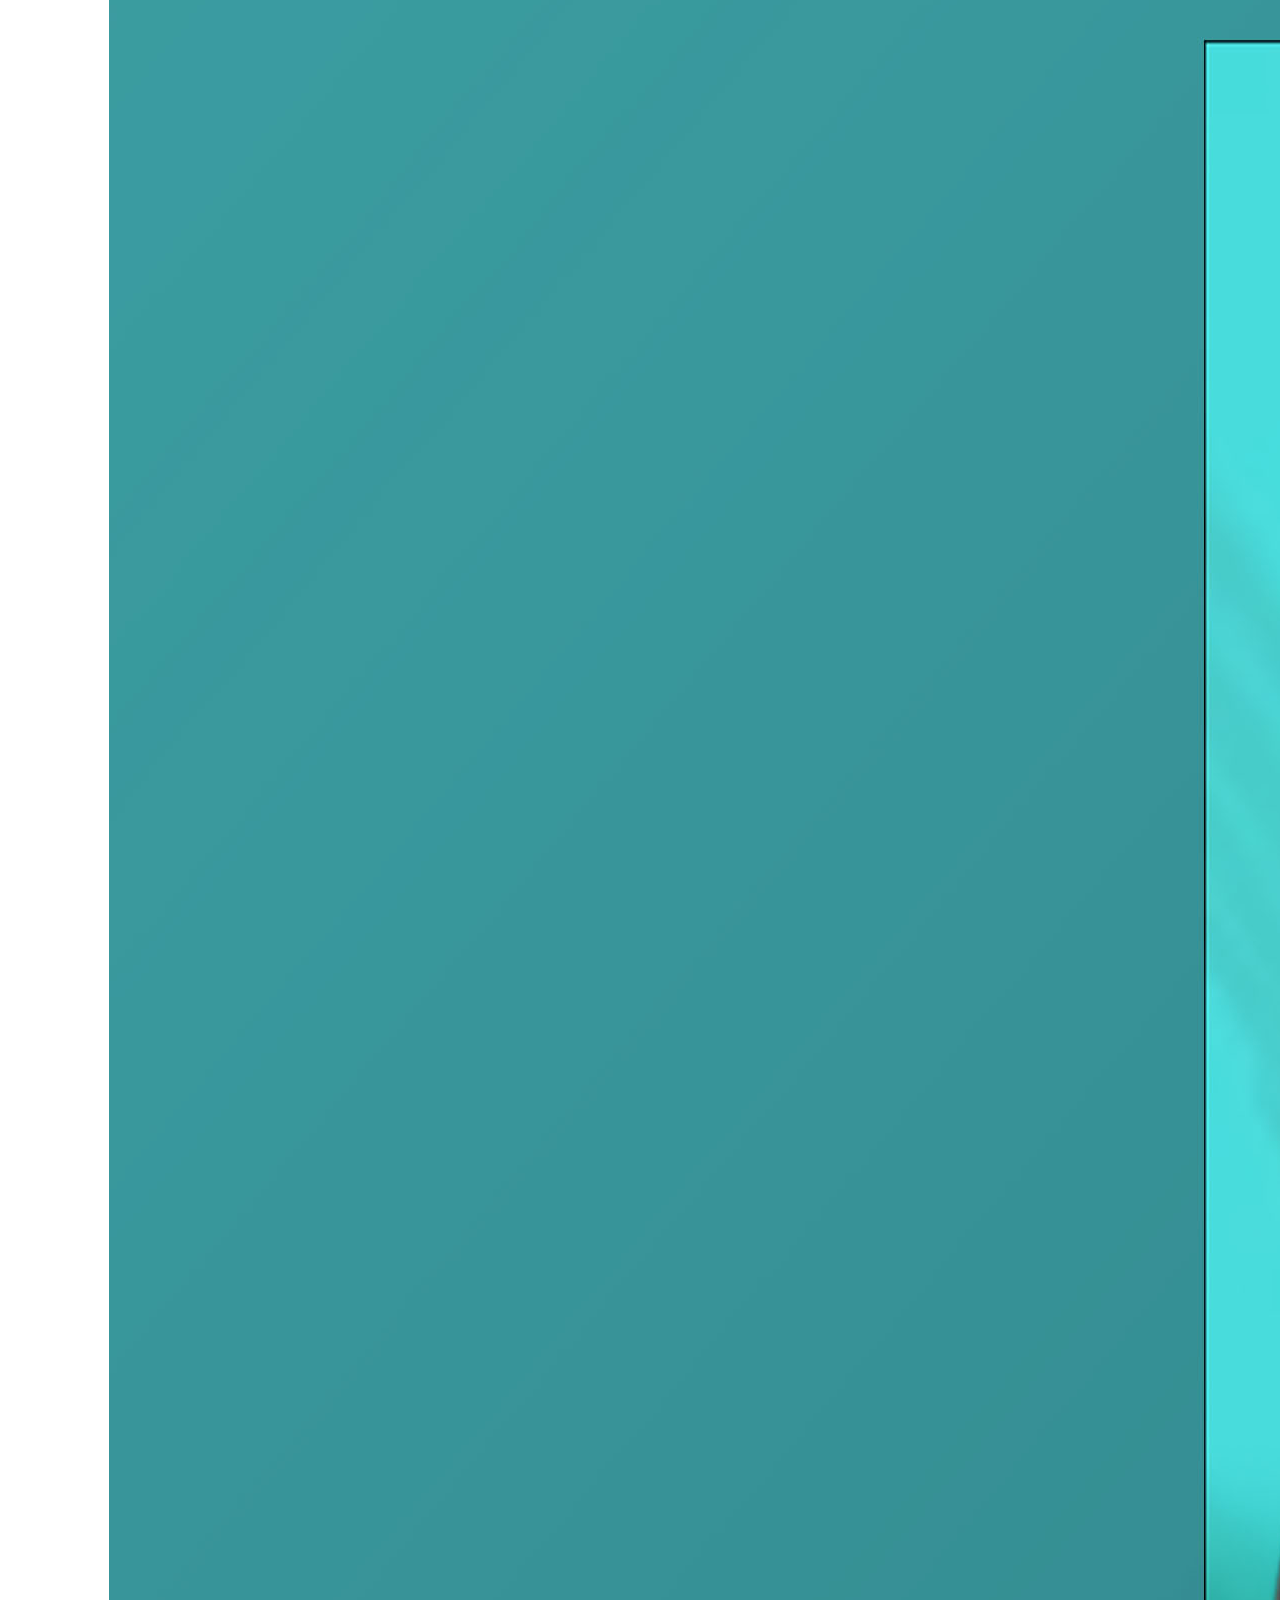
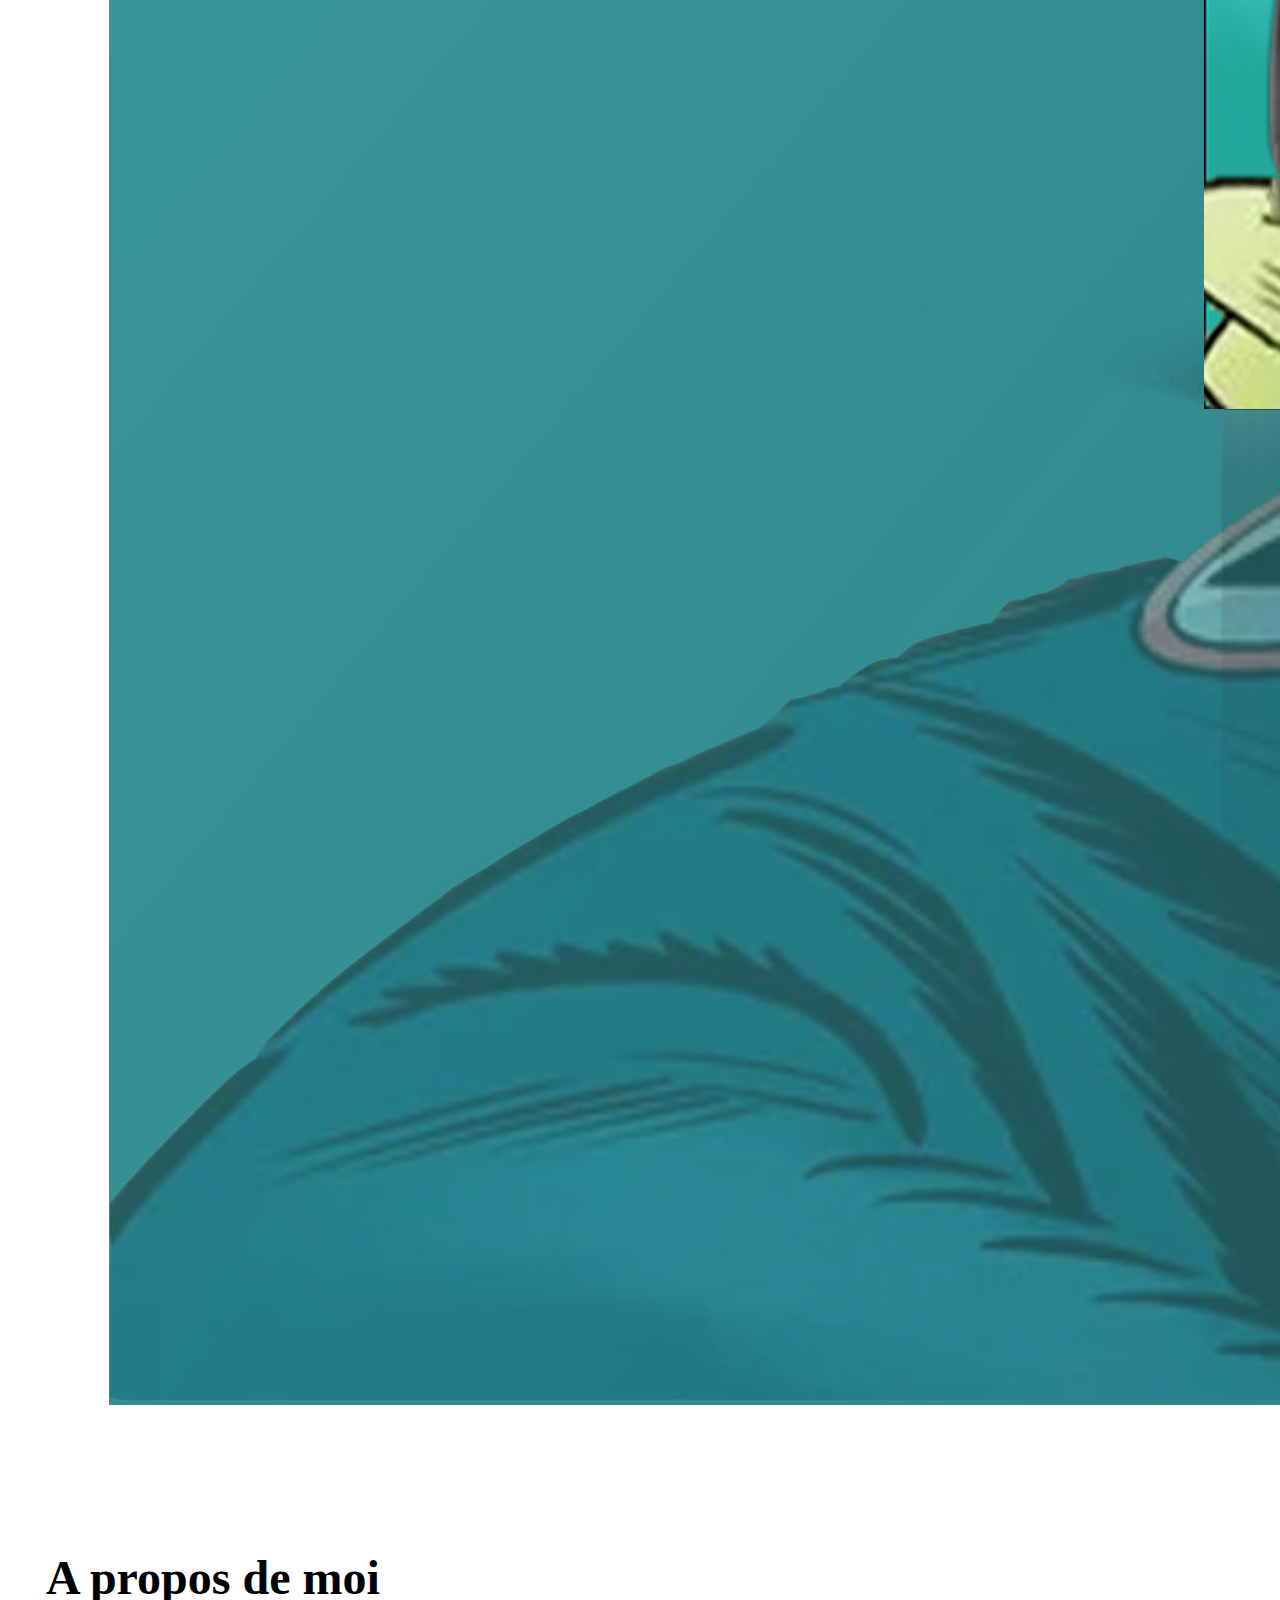
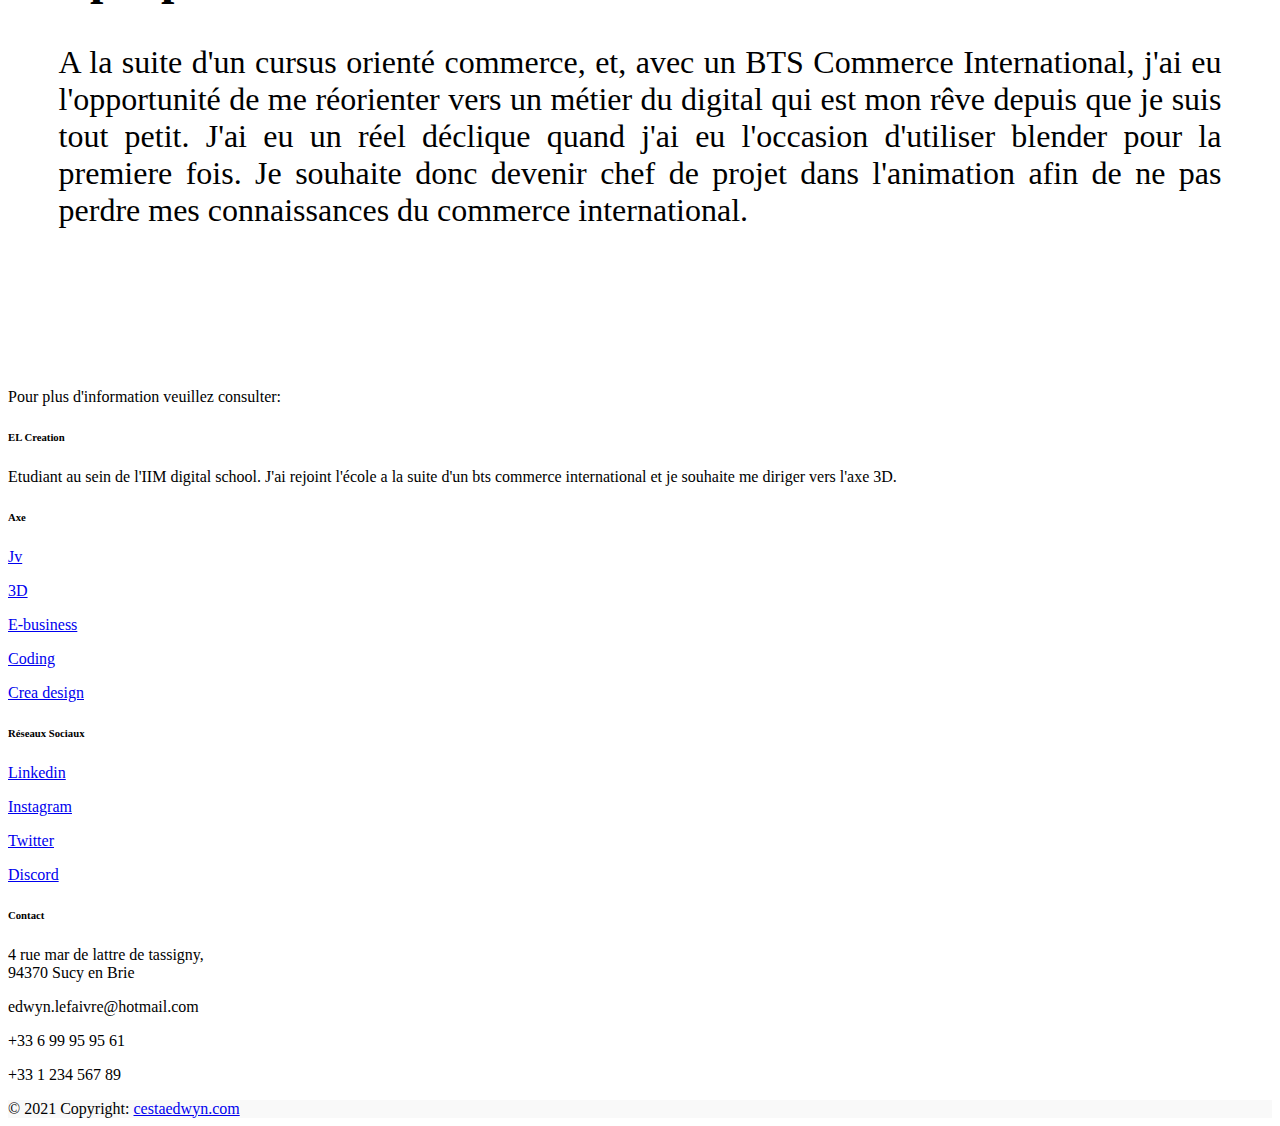
==== commit 47cc8ed2: "Add files via upload" ====
--- a/index.html
+++ b/index.html
@@ -7,7 +7,7 @@
     <title>Acceuil</title>
     <!-- CSS only -->
     <link href="https://cdn.jsdelivr.net/npm/bootstrap@5.2.2/dist/css/bootstrap.min.css" rel="stylesheet" integrity="sha384-Zenh87qX5JnK2Jl0vWa8Ck2rdkQ2Bzep5IDxbcnCeuOxjzrPF/et3URy9Bv1WTRi" crossorigin="anonymous">
-    <link rel="stylesheet" href="style.css">
+    <link rel="stylesheet" href="css/style.css">
 
 </head>
 <body>
--- a/css/style.css
+++ b/css/style.css
@@ -0,0 +1,2 @@
+@import url('mainpage.css');
+@import url('navbar.css');
